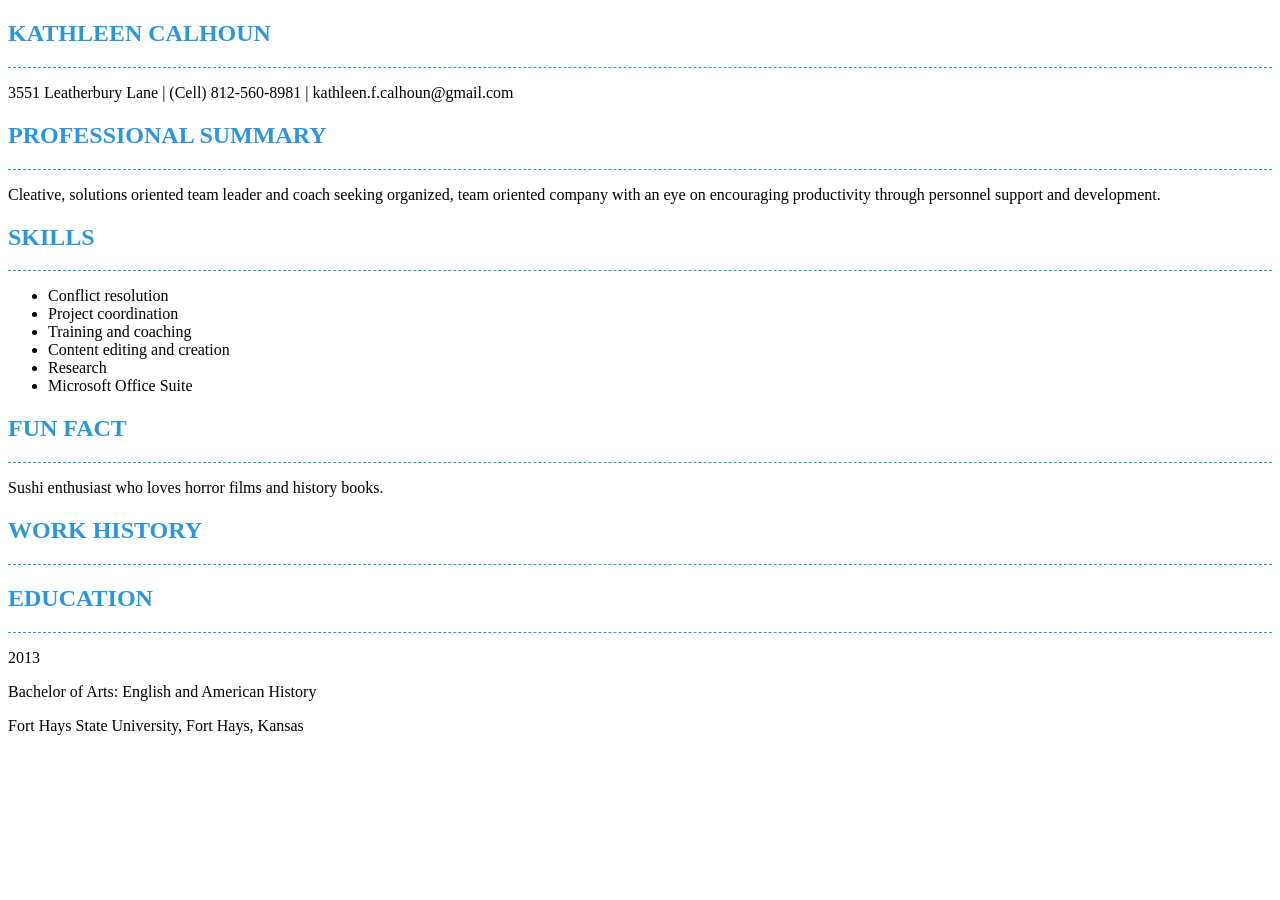
==== index.html @ e8ad45e3 "renamed html file." ====
<!DOCTYPE html>
<html lang="en">
<head>
  <meta charset="UTF-8">
  <meta name="viewport" content="width=device-width, initial-scale=1.0">
  <meta http-equiv="X-UA-Compatible" content="ie=edge">
  <link rel="stylesheet" type="text/css" href="style.css">
  <title>Document</title>
</head>
<body>
  <section>
    <header>
      <h1>Kathleen Calhoun</h1>
    </header>
    <p>
      3551 Leatherbury Lane | (Cell) 812-560-8981 | kathleen.f.calhoun@gmail.com
    </p>
  </section>
  <section>
    <header>
      <h1>Professional Summary</h1>
    </header>
    <p>
      Cleative, solutions oriented team leader and coach seeking organized, team oriented company with an eye on encouraging productivity through personnel support and development.
    </p>
  </section>
  <section>
    <header>
      <h1>Skills</h1>
    </header>
      <ul>
        <li>Conflict resolution</li>
        <li>Project coordination</li>
        <li>Training and coaching</li>
        <li>Content editing and creation</li>
        <li>Research</li>
        <li>Microsoft Office Suite</li>
      </ul>
  </section>
  <section>
    <header>
      <h1>Fun Fact</h1>
    </header>
    <p>Sushi enthusiast who loves horror films and history books.</p>
  </section>
  <section>
    <header>
      <h1>Work History</h1>
    </header>
    <p>
    </p>
  </section>
  <section>
    <header>
      <h1>Education</h1>
    </header>
    <p>2013</p>
    <p>Bachelor of Arts: English and American History</p>
    <p>Fort Hays State University, Fort Hays, Kansas</p>
  </section>
</body>
</html>
---- style.css ----
header {
  color: #2C96DD;
  border-bottom: 1px dashed #2C96DD;
  text-transform: uppercase;
}
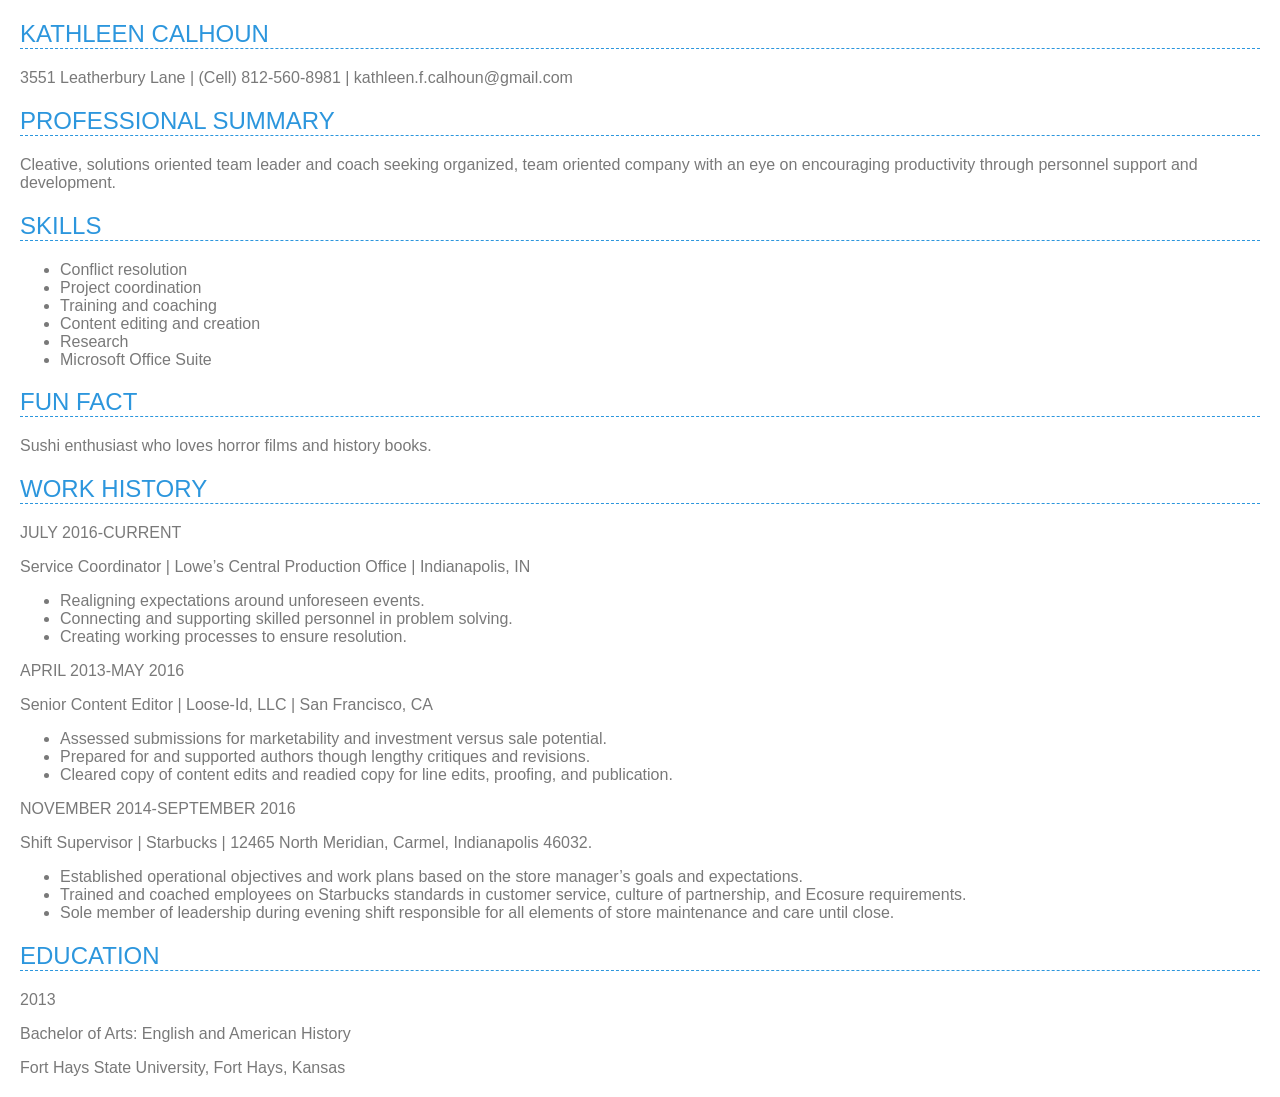
==== commit d742ab2b: "Saved with content." ====
--- a/index.html
+++ b/index.html
@@ -4,14 +4,13 @@
   <meta charset="UTF-8">
   <meta name="viewport" content="width=device-width, initial-scale=1.0">
   <meta http-equiv="X-UA-Compatible" content="ie=edge">
+  <link rel="stylesheet" type="text/css" href="https://necolas.github.io/normalize.css/7.0.0/normalize.css">
   <link rel="stylesheet" type="text/css" href="style.css">
   <title>Document</title>
 </head>
 <body>
   <section>
-    <header>
-      <h1>Kathleen Calhoun</h1>
-    </header>
+    <h1>Kathleen Calhoun</h1>
     <p>
       3551 Leatherbury Lane | (Cell) 812-560-8981 | kathleen.f.calhoun@gmail.com
     </p>
@@ -47,14 +46,36 @@
     <header>
       <h1>Work History</h1>
     </header>
-    <p>
-    </p>
+    <article>
+      <header>JULY 2016-CURRENT</header>
+      <p>Service Coordinator | Lowe’s Central Production Office | Indianapolis, IN</p>
+      <ul>
+        <li>Realigning expectations around unforeseen events.</li>
+        <li>Connecting and supporting skilled personnel in problem solving.</li>
+        <li>Creating working processes to ensure resolution.</li>
+    </article>
+    <article>
+      <header>APRIL 2013-MAY 2016</header>
+      <p>Senior Content Editor | Loose-Id, LLC | San Francisco, CA</p>
+      <ul>
+        <li>Assessed submissions for marketability and investment versus sale potential.</li>
+        <li>Prepared for and supported authors though lengthy critiques and revisions.</li>
+        <li>Cleared copy of content edits and readied copy for line edits, proofing, and publication.</li>
+    </article>
+    <article>
+      <header>NOVEMBER 2014-SEPTEMBER 2016</header>
+      <p>Shift Supervisor | Starbucks | 12465 North Meridian, Carmel, Indianapolis 46032.</p>
+      <ul>
+        <li>Established operational objectives and work plans based on the store manager’s goals and expectations.</li>
+        <li>Trained and coached employees on Starbucks standards in customer service, culture of partnership, and Ecosure requirements.</li>
+        <li>Sole member of leadership during evening shift responsible for all elements of store maintenance and care until close.</li>
+    </article>
   </section>
   <section>
     <header>
       <h1>Education</h1>
     </header>
-    <p>2013</p>
+    <header>2013</header>
     <p>Bachelor of Arts: English and American History</p>
     <p>Fort Hays State University, Fort Hays, Kansas</p>
   </section>
--- a/style.css
+++ b/style.css
@@ -1,5 +1,12 @@
-header {
+h1 {
   color: #2C96DD;
   border-bottom: 1px dashed #2C96DD;
   text-transform: uppercase;
+  font-weight: lighter;
 }
+
+body {
+  font-family: "Arial", "Helvetica", "sans-serif";
+  margin: 20px;
+  color: #797979;
+}
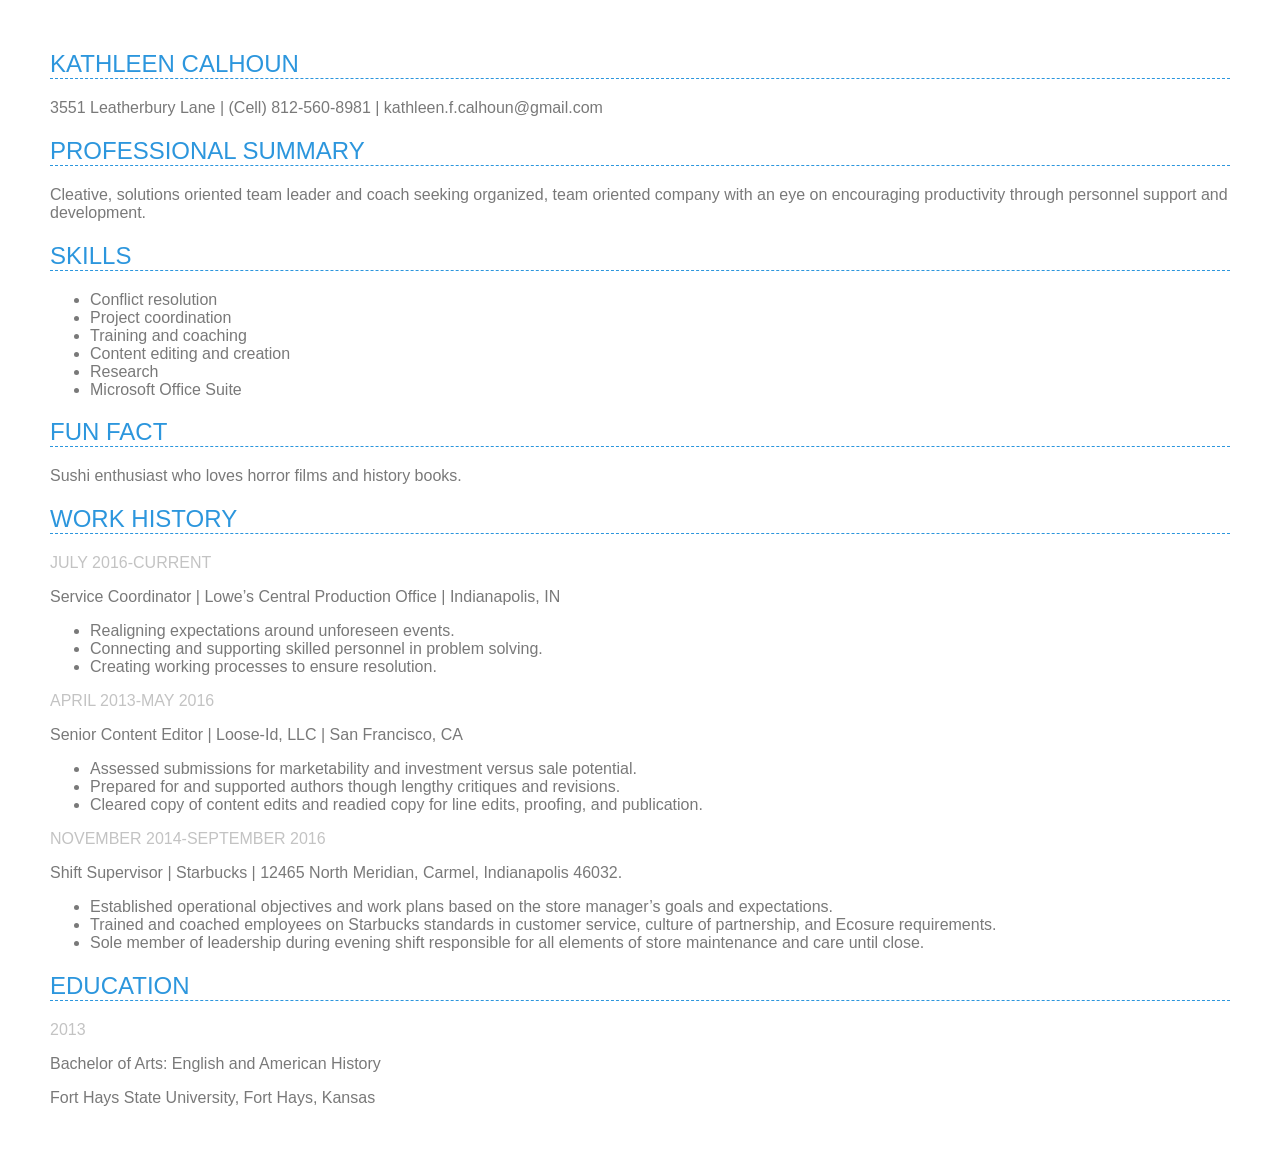
==== commit 9ddfb18a: "Finished styling dates." ====
--- a/index.html
+++ b/index.html
@@ -47,7 +47,7 @@
       <h1>Work History</h1>
     </header>
     <article>
-      <header>JULY 2016-CURRENT</header>
+      <header class="date">JULY 2016-CURRENT</header>
       <p>Service Coordinator | Lowe’s Central Production Office | Indianapolis, IN</p>
       <ul>
         <li>Realigning expectations around unforeseen events.</li>
@@ -55,7 +55,7 @@
         <li>Creating working processes to ensure resolution.</li>
     </article>
     <article>
-      <header>APRIL 2013-MAY 2016</header>
+      <header class="date">APRIL 2013-MAY 2016</header>
       <p>Senior Content Editor | Loose-Id, LLC | San Francisco, CA</p>
       <ul>
         <li>Assessed submissions for marketability and investment versus sale potential.</li>
@@ -63,7 +63,7 @@
         <li>Cleared copy of content edits and readied copy for line edits, proofing, and publication.</li>
     </article>
     <article>
-      <header>NOVEMBER 2014-SEPTEMBER 2016</header>
+      <header class="date">NOVEMBER 2014-SEPTEMBER 2016</header>
       <p>Shift Supervisor | Starbucks | 12465 North Meridian, Carmel, Indianapolis 46032.</p>
       <ul>
         <li>Established operational objectives and work plans based on the store manager’s goals and expectations.</li>
@@ -75,7 +75,7 @@
     <header>
       <h1>Education</h1>
     </header>
-    <header>2013</header>
+    <header class="date">2013</header>
     <p>Bachelor of Arts: English and American History</p>
     <p>Fort Hays State University, Fort Hays, Kansas</p>
   </section>
--- a/style.css
+++ b/style.css
@@ -7,6 +7,10 @@
 
 body {
   font-family: "Arial", "Helvetica", "sans-serif";
-  margin: 20px;
+  margin: 50px;
   color: #797979;
 }
+
+.date {
+  color: #C3C3C3;
+}
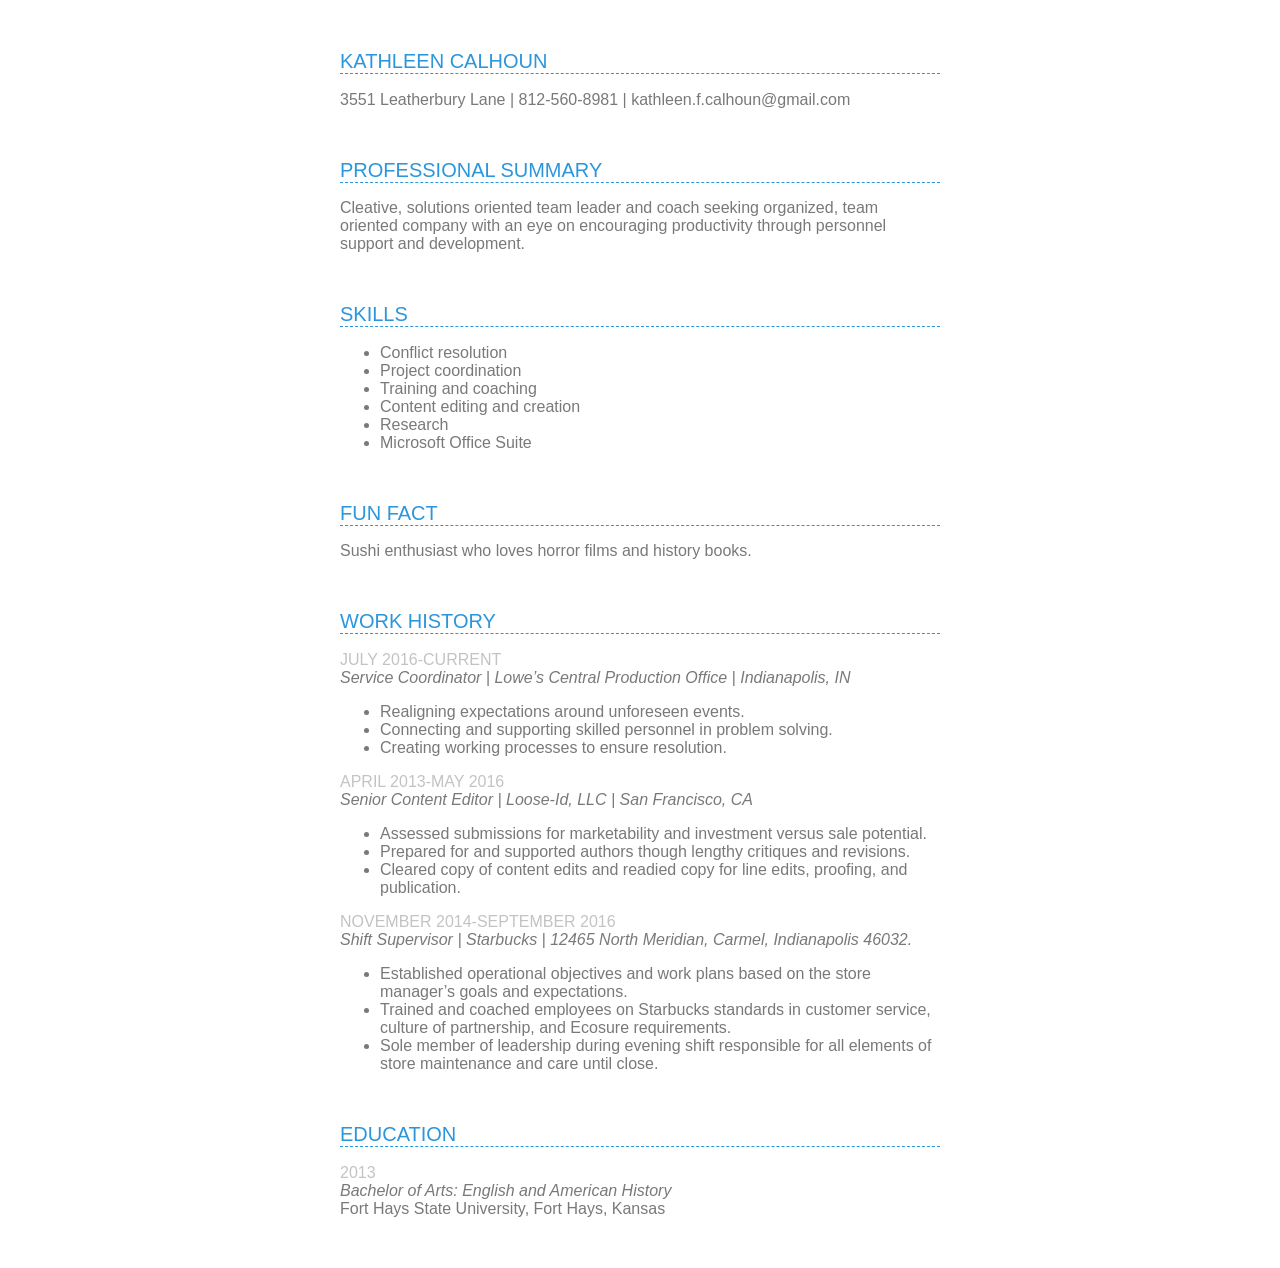
==== commit 36705901: "Latest changes." ====
--- a/index.html
+++ b/index.html
@@ -6,13 +6,13 @@
   <meta http-equiv="X-UA-Compatible" content="ie=edge">
   <link rel="stylesheet" type="text/css" href="https://necolas.github.io/normalize.css/7.0.0/normalize.css">
   <link rel="stylesheet" type="text/css" href="style.css">
-  <title>Document</title>
+  <title>Kathleen Calhoun: Resume</title>
 </head>
 <body>
   <section>
     <h1>Kathleen Calhoun</h1>
     <p>
-      3551 Leatherbury Lane | (Cell) 812-560-8981 | kathleen.f.calhoun@gmail.com
+      3551 Leatherbury Lane | 812-560-8981 | kathleen.f.calhoun@gmail.com
     </p>
   </section>
   <section>
@@ -48,7 +48,7 @@
     </header>
     <article>
       <header class="date">JULY 2016-CURRENT</header>
-      <p>Service Coordinator | Lowe’s Central Production Office | Indianapolis, IN</p>
+      <em>Service Coordinator | Lowe’s Central Production Office | Indianapolis, IN</em>
       <ul>
         <li>Realigning expectations around unforeseen events.</li>
         <li>Connecting and supporting skilled personnel in problem solving.</li>
@@ -56,7 +56,7 @@
     </article>
     <article>
       <header class="date">APRIL 2013-MAY 2016</header>
-      <p>Senior Content Editor | Loose-Id, LLC | San Francisco, CA</p>
+      <em>Senior Content Editor | Loose-Id, LLC | San Francisco, CA</em>
       <ul>
         <li>Assessed submissions for marketability and investment versus sale potential.</li>
         <li>Prepared for and supported authors though lengthy critiques and revisions.</li>
@@ -64,19 +64,19 @@
     </article>
     <article>
       <header class="date">NOVEMBER 2014-SEPTEMBER 2016</header>
-      <p>Shift Supervisor | Starbucks | 12465 North Meridian, Carmel, Indianapolis 46032.</p>
+      <em>Shift Supervisor | Starbucks | 12465 North Meridian, Carmel, Indianapolis 46032.</em>
       <ul>
         <li>Established operational objectives and work plans based on the store manager’s goals and expectations.</li>
         <li>Trained and coached employees on Starbucks standards in customer service, culture of partnership, and Ecosure requirements.</li>
         <li>Sole member of leadership during evening shift responsible for all elements of store maintenance and care until close.</li>
     </article>
   </section>
-  <section>
+  <section id="education"> 
     <header>
       <h1>Education</h1>
     </header>
     <header class="date">2013</header>
-    <p>Bachelor of Arts: English and American History</p>
+    <em>Bachelor of Arts: English and American History</em>
     <p>Fort Hays State University, Fort Hays, Kansas</p>
   </section>
 </body>
--- a/style.css
+++ b/style.css
@@ -1,16 +1,41 @@
+body {
+  font-family: "Arial", "Helvetica", "sans-serif";
+  width: 300px;
+  margin: 10px auto;
+  color: #797979;
+}
+
 h1 {
   color: #2C96DD;
   border-bottom: 1px dashed #2C96DD;
   text-transform: uppercase;
   font-weight: lighter;
+  font-size: 20px;
 }
 
-body {
-  font-family: "Arial", "Helvetica", "sans-serif";
-  margin: 50px;
-  color: #797979;
+section {
+  margin-bottom: 50px;
 }
+
 
 .date {
   color: #C3C3C3;
 }
+
+#education p {
+  margin: 0;
+}
+
+@media (min-width: 768px) {
+  body {
+    width: 600px;
+    margin: 50px auto;
+  }
+}
+
+@media print {
+  body {
+    width: 1000px;
+    margin: 50px auto;
+  }
+}
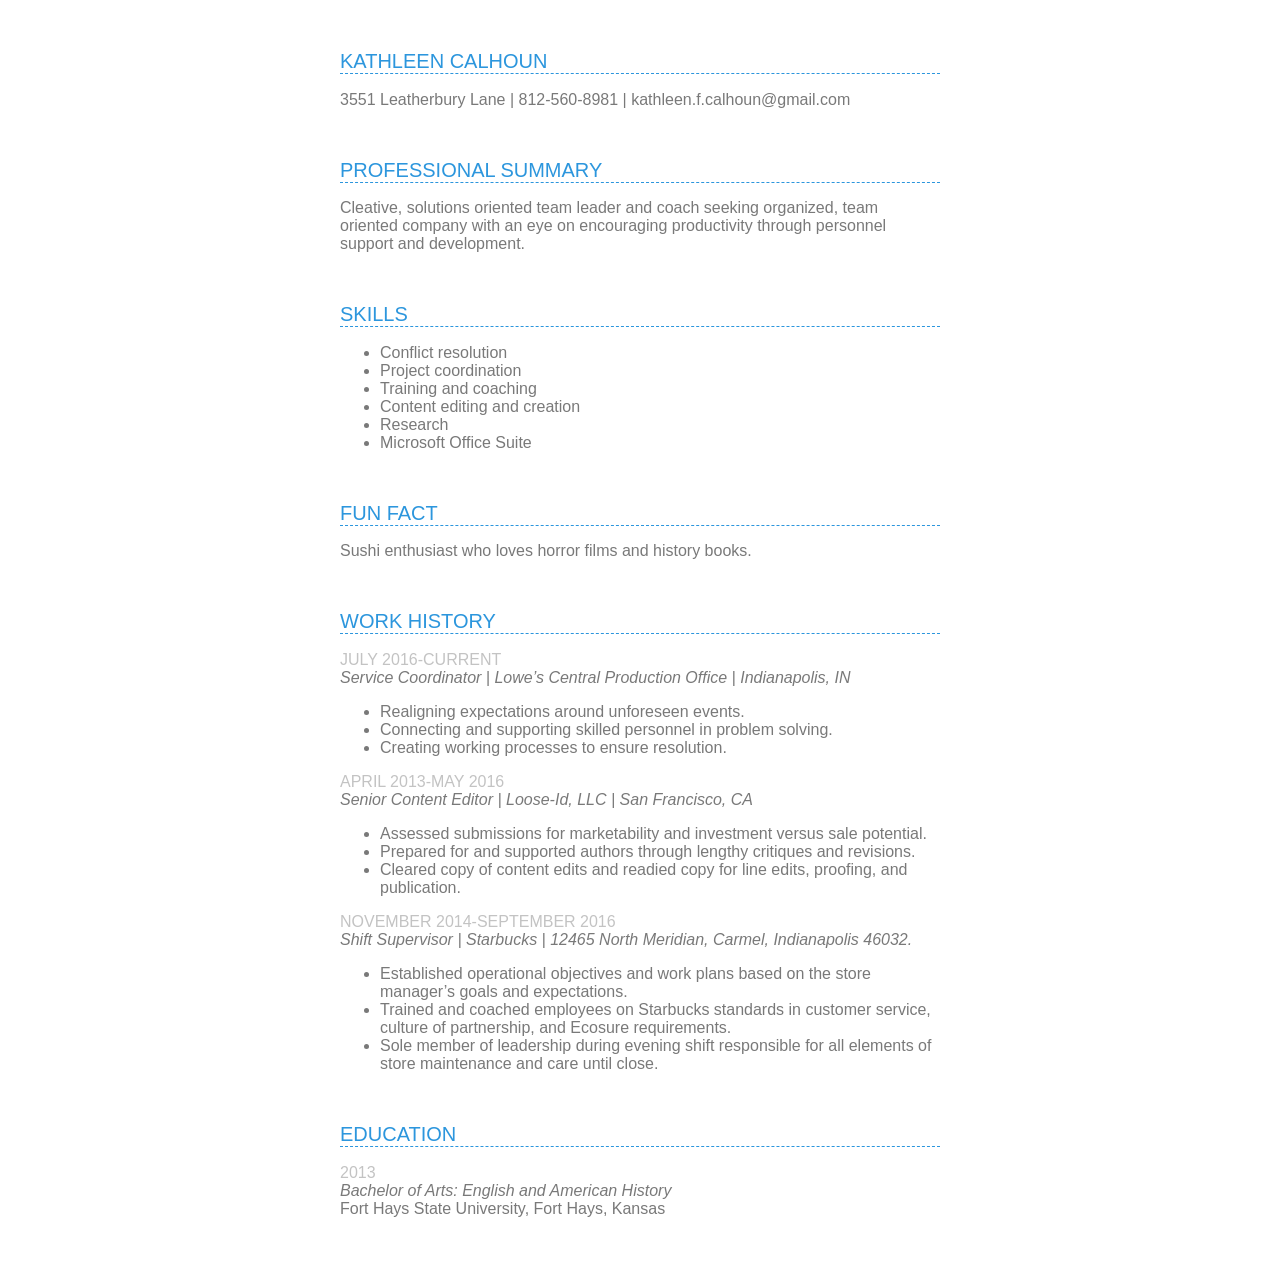
==== commit 592d16f1: "Update index.html" ====
--- a/index.html
+++ b/index.html
@@ -59,7 +59,7 @@
       <em>Senior Content Editor | Loose-Id, LLC | San Francisco, CA</em>
       <ul>
         <li>Assessed submissions for marketability and investment versus sale potential.</li>
-        <li>Prepared for and supported authors though lengthy critiques and revisions.</li>
+        <li>Prepared for and supported authors through lengthy critiques and revisions.</li>
         <li>Cleared copy of content edits and readied copy for line edits, proofing, and publication.</li>
     </article>
     <article>
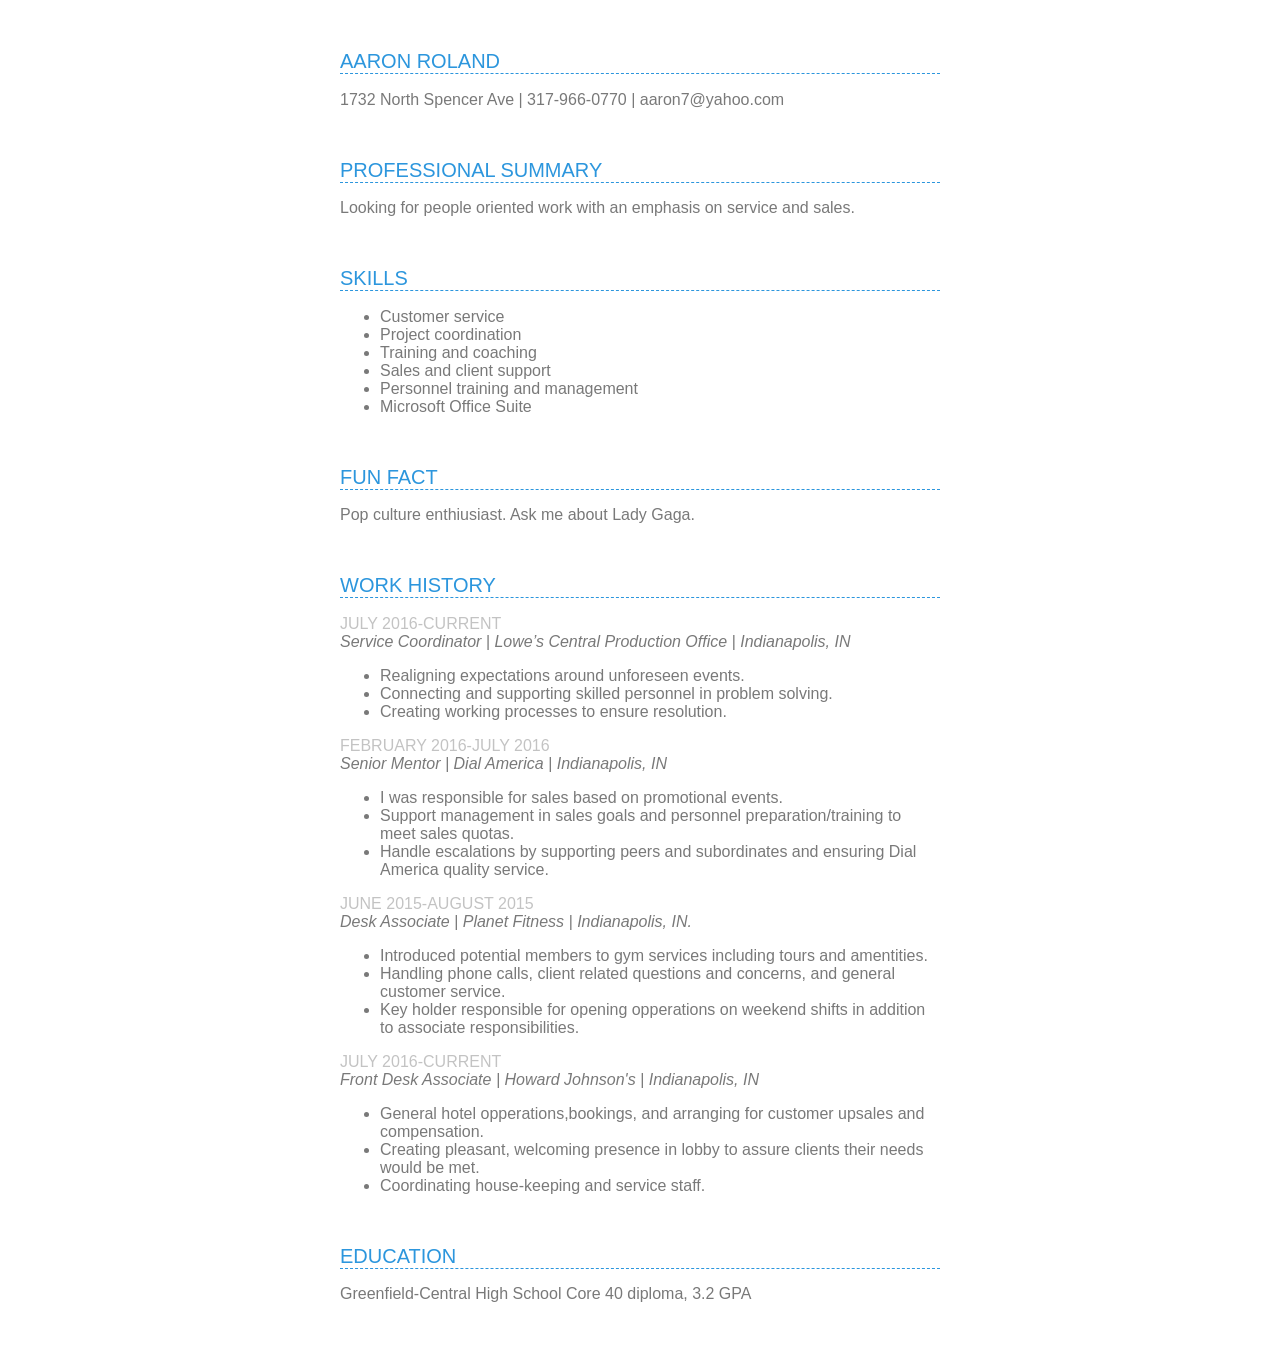
==== commit 54e428a8: "Copied over from other one." ====
--- a/index.html
+++ b/index.html
@@ -6,13 +6,13 @@
   <meta http-equiv="X-UA-Compatible" content="ie=edge">
   <link rel="stylesheet" type="text/css" href="https://necolas.github.io/normalize.css/7.0.0/normalize.css">
   <link rel="stylesheet" type="text/css" href="style.css">
-  <title>Kathleen Calhoun: Resume</title>
+  <title>Aaron Roland: Resume</title>
 </head>
 <body>
   <section>
-    <h1>Kathleen Calhoun</h1>
+    <h1>Aaron Roland</h1>
     <p>
-      3551 Leatherbury Lane | 812-560-8981 | kathleen.f.calhoun@gmail.com
+      1732 North Spencer Ave | 317-966-0770 | aaron7@yahoo.com
     </p>
   </section>
   <section>
@@ -20,7 +20,7 @@
       <h1>Professional Summary</h1>
     </header>
     <p>
-      Cleative, solutions oriented team leader and coach seeking organized, team oriented company with an eye on encouraging productivity through personnel support and development.
+     Looking for people oriented work with an emphasis on service and sales.
     </p>
   </section>
   <section>
@@ -28,11 +28,11 @@
       <h1>Skills</h1>
     </header>
       <ul>
-        <li>Conflict resolution</li>
+        <li>Customer service</li>
         <li>Project coordination</li>
         <li>Training and coaching</li>
-        <li>Content editing and creation</li>
-        <li>Research</li>
+        <li>Sales and client support</li>
+        <li>Personnel training and management</li>
         <li>Microsoft Office Suite</li>
       </ul>
   </section>
@@ -40,7 +40,7 @@
     <header>
       <h1>Fun Fact</h1>
     </header>
-    <p>Sushi enthusiast who loves horror films and history books.</p>
+    <p>Pop culture enthiusiast. Ask me about Lady Gaga.</p>
   </section>
   <section>
     <header>
@@ -55,29 +55,33 @@
         <li>Creating working processes to ensure resolution.</li>
     </article>
     <article>
-      <header class="date">APRIL 2013-MAY 2016</header>
-      <em>Senior Content Editor | Loose-Id, LLC | San Francisco, CA</em>
+      <header class="date">FEBRUARY 2016-JULY 2016</header>
+      <em>Senior Mentor | Dial America | Indianapolis, IN</em>
       <ul>
-        <li>Assessed submissions for marketability and investment versus sale potential.</li>
-        <li>Prepared for and supported authors through lengthy critiques and revisions.</li>
-        <li>Cleared copy of content edits and readied copy for line edits, proofing, and publication.</li>
+        <li>I was responsible for sales based on promotional events.</li>
+        <li>Support management in sales goals and personnel preparation/training to meet sales quotas.</li>
+        <li>Handle escalations by supporting peers and subordinates and ensuring Dial America quality service.</li>
     </article>
     <article>
-      <header class="date">NOVEMBER 2014-SEPTEMBER 2016</header>
-      <em>Shift Supervisor | Starbucks | 12465 North Meridian, Carmel, Indianapolis 46032.</em>
+      <header class="date">JUNE 2015-AUGUST 2015</header>
+      <em>Desk Associate | Planet Fitness | Indianapolis, IN.</em>
       <ul>
-        <li>Established operational objectives and work plans based on the store manager’s goals and expectations.</li>
-        <li>Trained and coached employees on Starbucks standards in customer service, culture of partnership, and Ecosure requirements.</li>
-        <li>Sole member of leadership during evening shift responsible for all elements of store maintenance and care until close.</li>
+        <li>Introduced potential members to gym services including tours and amentities.</li>
+        <li>Handling phone calls, client related questions and concerns, and general customer service.</li>
+        <li>Key holder responsible for opening opperations on weekend shifts in addition to associate responsibilities.</li>
+    </article>
+    <article>
+      <header class="date">JULY 2016-CURRENT</header>
+      <em>Front Desk Associate | Howard Johnson's | Indianapolis, IN</em>
+      <ul>
+        <li>General hotel opperations,bookings, and arranging for customer upsales and compensation.</li>
+        <li>Creating pleasant, welcoming presence in lobby to assure clients their needs would be met.</li>
+        <li>Coordinating house-keeping and service staff.</li>
     </article>
   </section>
-  <section id="education"> 
-    <header>
       <h1>Education</h1>
     </header>
-    <header class="date">2013</header>
-    <em>Bachelor of Arts: English and American History</em>
-    <p>Fort Hays State University, Fort Hays, Kansas</p>
+    <p>Greenfield-Central High School Core 40 diploma, 3.2 GPA</p>
   </section>
 </body>
 </html>
